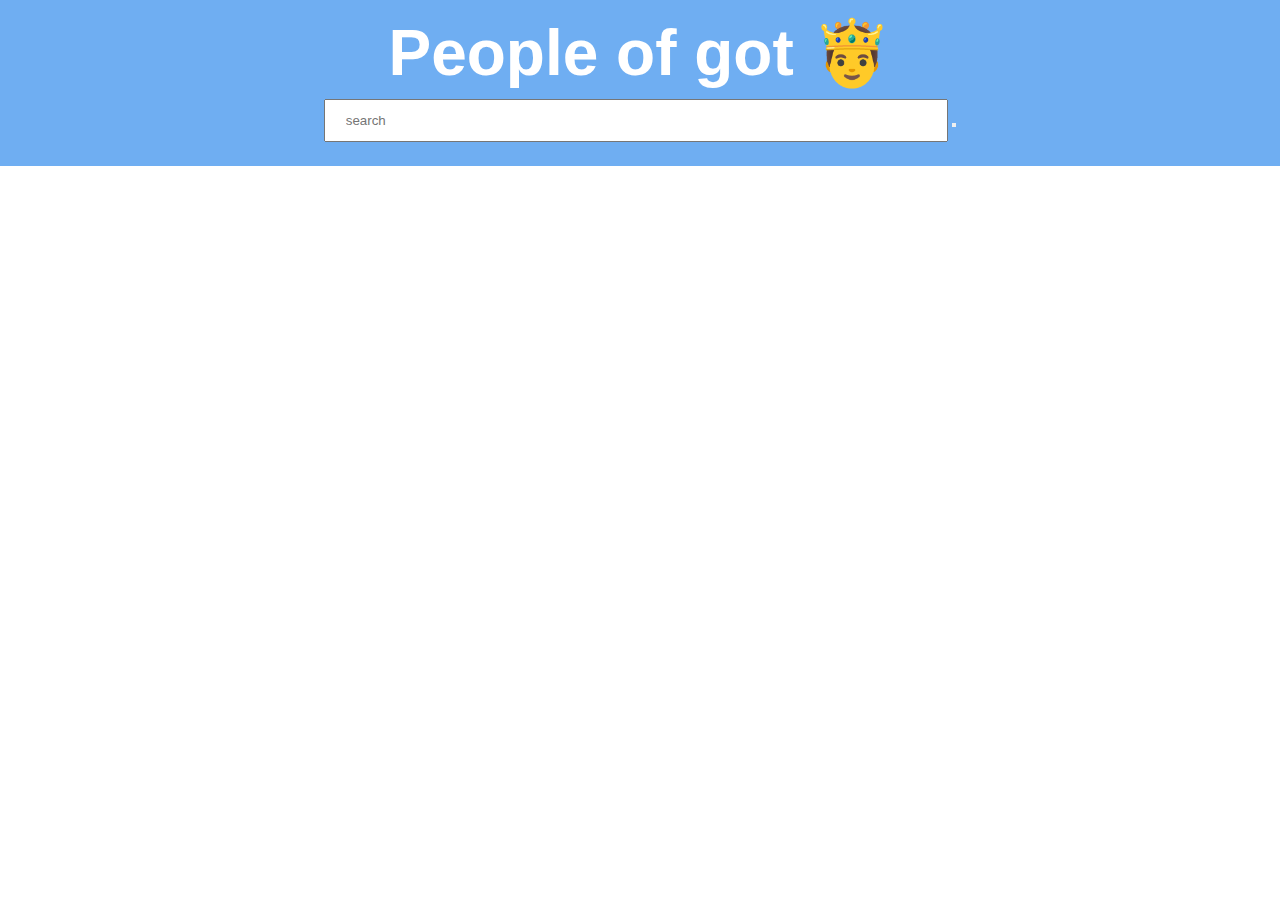
==== block-BJaaew/code/index.html @ 00443f98 "creating applications BLOCK4 People of got" ====
<!DOCTYPE html>
<html lang="en">
  <head>
    <meta charset="UTF-8" />
    <meta name="viewport" content="width=device-width, initial-scale=1.0" />
    <title>GOT People</title>
    <link rel="stylesheet" href="style.css" />
  </head>
  <body>
    <header>
     <h1>People of got 🤴</h1>
     <input type="text" id="searchInput" placeholder="search">
     <button id="showAllBtn"></button>
    </header>
    <nav>
      <ul class="navList">
      </ul>
    </nav>
    <div class="container">
        <ul class="mainRoot">
        </ul>
    </div>
    <script src="./data.js"></script>
    <script src="./script.js"></script>
  </body>
</html>
---- block-BJaaew/code/style.css ----
* {
  box-sizing: border-box;
  margin: 0;
  padding: 0;
}
body {
  font-family: -apple-system, BlinkMacSystemFont, 'Segoe UI', Roboto, Oxygen,
    Ubuntu, Cantarell, 'Open Sans', 'Helvetica Neue', sans-serif;
}
li {
  list-style-type: none;
  padding: 1rem;
}


.flex{display: flex;
}


header{
  padding: 1rem;
  text-align: center;
  background-color: #6FAEF2;
}

h1{color: white;
font-size: 4rem;}

input[type=text] {
  width: 50%;
  padding: 12px 20px;
  margin: 8px 0;
  box-sizing: border-box;
outline: none;
}
.container{
  max-width: 1240px;
margin: 0 auto;
}
.mainRoot{
  display: flex;
  flex-wrap: wrap;
}

.mainRoot li{
  margin: 1rem auto;
  padding: 1rem;

}

nav ul{
  display: flex;
}
.navList {
justify-content: space-evenly;
overflow: hidden;
flex-wrap: wrap;
padding: 1rem;}

.navIcon {
  text-decoration: none;
  background-color: black;
  color: white;
padding: .7rem;
}

.navIcon:hover{
  background-color: white;
  color: black;
  border: 1px solid black;
}

.card{padding: 2rem;
margin: 0;
text-align: center;
border: .1rem solid black;
background-color: rgba(11, 148, 190, 0.1);
border-radius: .5rem;
position: relative;
width: 45%;
}

.card a{
text-decoration: none;
background-color: black;
color: aliceblue;
position: relative;
top: .5rem;
padding: .2rem;}


.card:hover{
 background-color: #6FAEF2;
  color: lemonchiffon;
}

.card a:hover{
  background-color: rgb(21, 128, 0);
   color: lemonchiffon;
 }
 
 .card img{border-radius: 50%;}
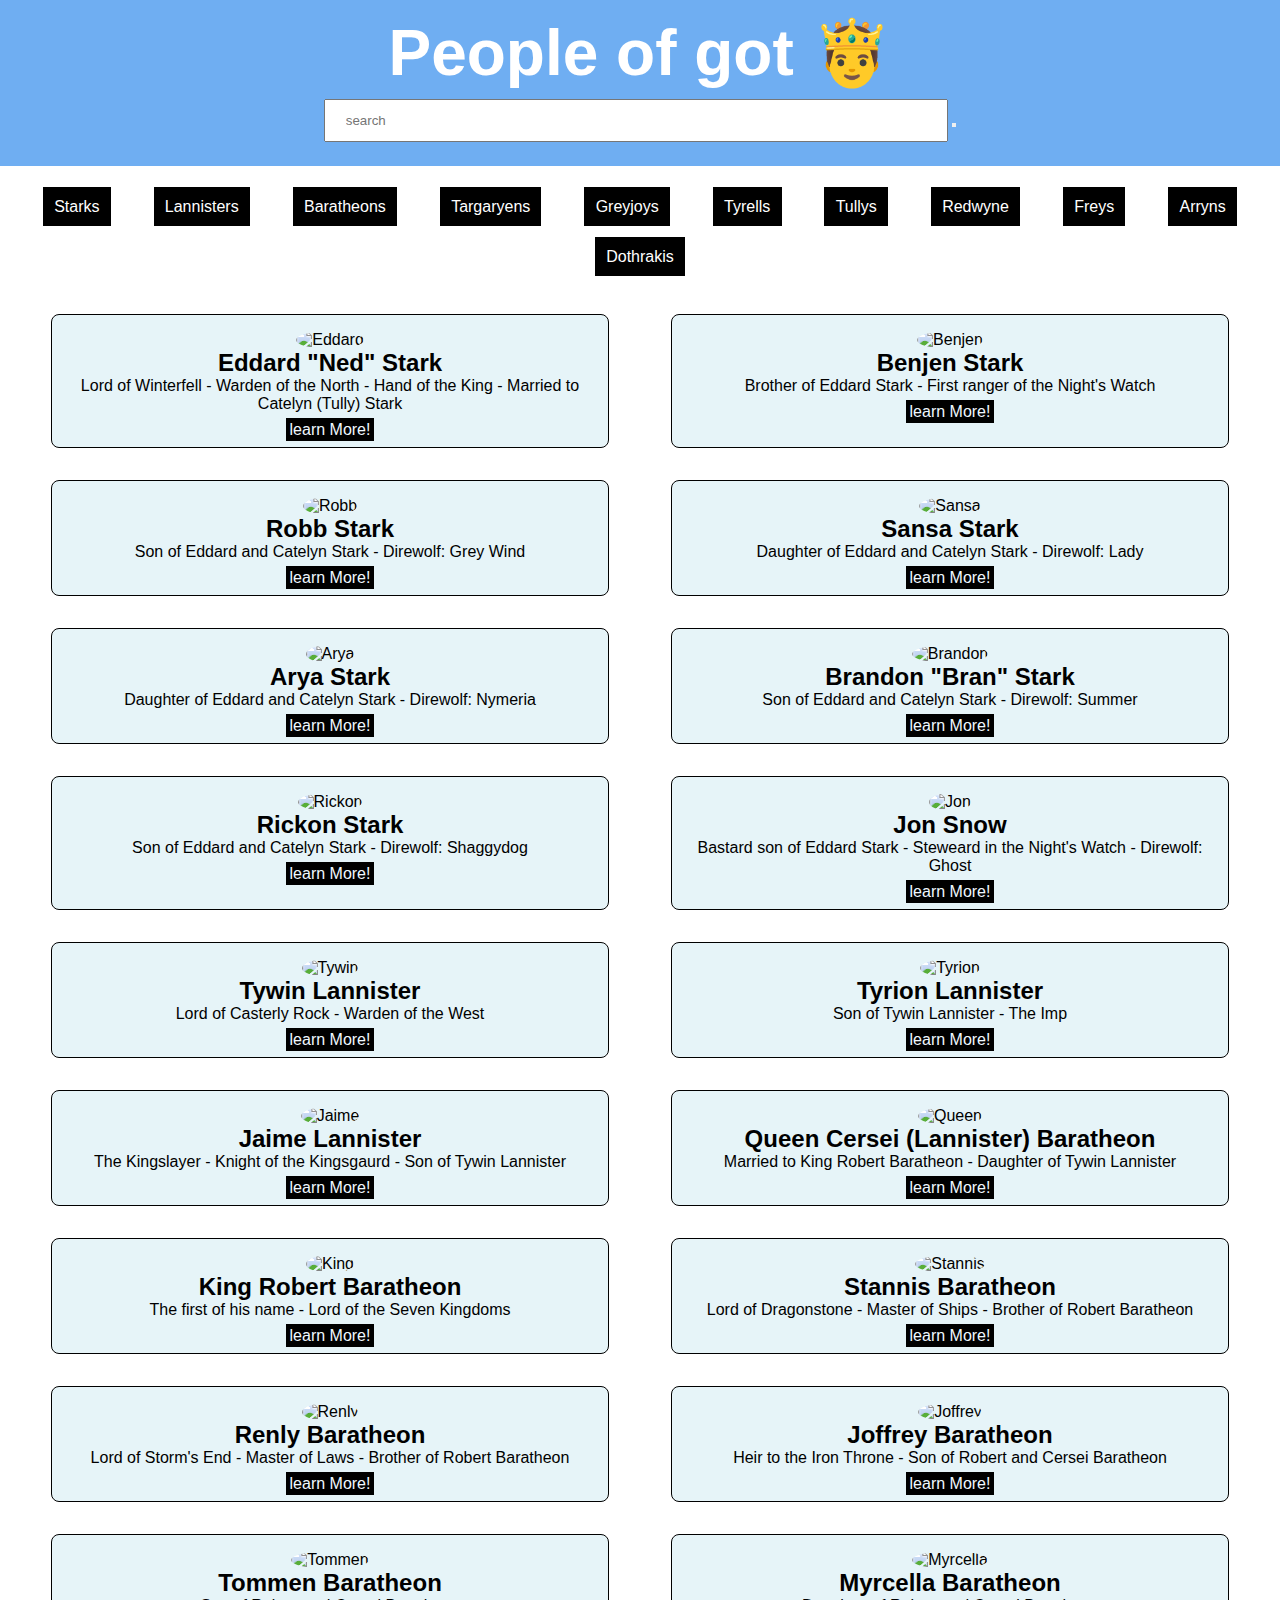
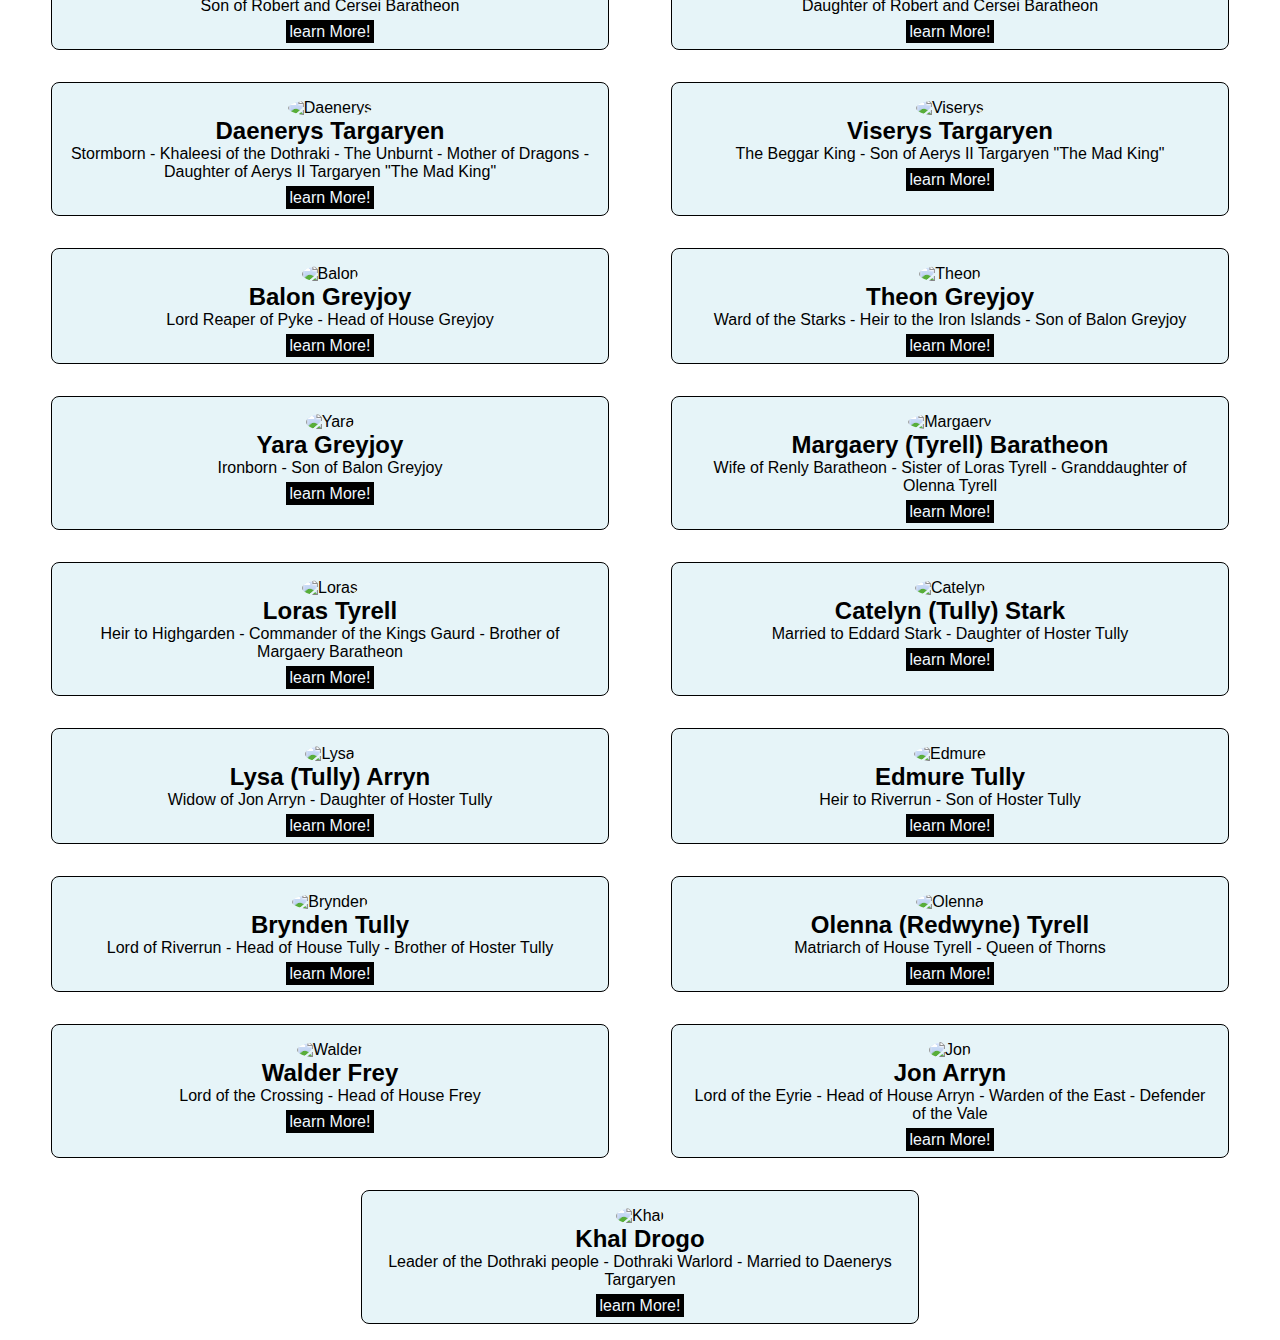
==== commit a6b38fe0: "Creating Applications Block5 Memory Game" ====
--- a/block-BJaaew/code/index.html
+++ b/block-BJaaew/code/index.html
@@ -17,7 +17,7 @@
       </ul>
     </nav>
     <div class="container">
-        <ul class="mainRoot">
+        <ul class="mainRoot">          
         </ul>
     </div>
     <script src="./data.js"></script>
